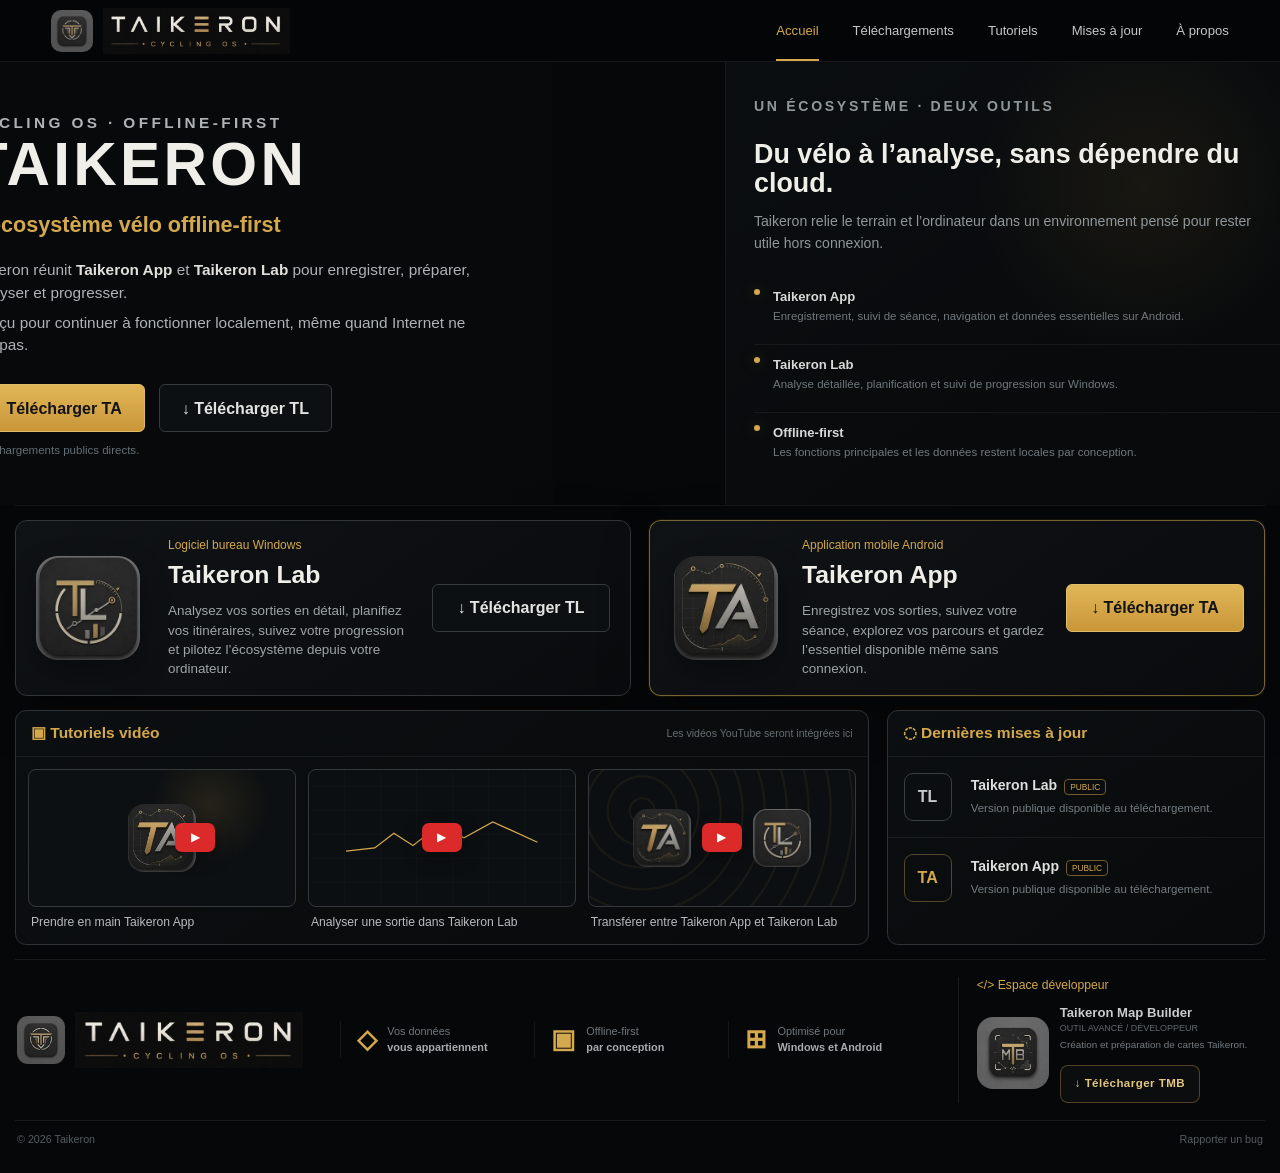
==== index.html @ 28f4ea69 "Publish TL 2.302.6.0 (stable)" ====
<!doctype html>
<html lang="fr">
<head>
  <meta charset="utf-8">
  <meta name="viewport" content="width=device-width, initial-scale=1">
  <meta name="description" content="Taikeron — écosystème vélo offline-first pour Windows et Android.">
  <meta name="theme-color" content="#060708">
  <title>Taikeron — Cycling OS</title>
  <link rel="stylesheet" href="styles.css?v=ta-center-20260807-1">
  <style>
    .brand{display:flex;align-items:center;gap:10px;min-width:0;letter-spacing:0!important}
    .brand-logo{display:block;width:42px;height:42px;max-height:42px;object-fit:cover;object-position:center;border-radius:10px;flex:0 0 auto}
    .brand-wordmark{display:block;width:190px;height:auto;max-height:42px;object-fit:contain;object-position:left center;flex:0 1 auto}
    .static-download{min-height:48px;border-radius:6px;padding:0 22px;border:1px solid #343a3e;display:inline-flex;align-items:center;justify-content:center;font-weight:750;cursor:pointer;background:#0d1012;color:#e3e4e2;min-width:178px}
    .static-download.gold{background:linear-gradient(#e0b657,#c99638);border-color:#e2bd69;color:#121314}
    .static-download:hover{filter:brightness(1.08);transform:translateY(-1px)}
    .developer-static-download{display:inline-flex;align-items:center;justify-content:center;min-height:38px;margin-top:12px;padding:0 14px;border:1px solid rgba(212,168,76,.35);border-radius:8px;color:#e5c77d;background:#0b0d0f;text-decoration:none;font-size:.72rem;font-weight:800;letter-spacing:.04em}

    .hero{grid-template-columns:minmax(560px,.92fr) minmax(0,1.08fr)!important;column-gap:clamp(44px,5vw,82px)!important}
    .hero-copy{padding-left:8px!important;padding-right:0!important}
    .hero h1{white-space:nowrap!important}
    .hero-visual{padding:34px 10px 34px 48px!important;justify-content:flex-start!important;background:radial-gradient(circle at 72% 28%,rgba(212,168,76,.08),transparent 32%),linear-gradient(145deg,#0b0e10,#07090a)!important;border-left:1px solid rgba(255,255,255,.055)!important}
    .hero-visual:before{display:none!important}
    .ecosystem-summary{position:relative;z-index:2;width:min(100%,570px);transform:translateX(18px)}
    .ecosystem-eyebrow{margin:0 0 12px;color:#d4a84c;font-size:.68rem;font-weight:800;letter-spacing:.19em}
    .ecosystem-summary h3{margin:0 0 12px;color:#f0eee8;font-size:clamp(1.3rem,2.1vw,2rem);line-height:1.1;font-weight:700}
    .ecosystem-summary>p{margin:0 0 22px;max-width:510px;color:#8f979b;font-size:.88rem;line-height:1.55}
    .ecosystem-points{display:grid;gap:10px}
    .ecosystem-point{display:grid;grid-template-columns:8px 1fr;gap:11px;align-items:start;padding:10px 0;border-top:1px solid rgba(255,255,255,.055)}
    .ecosystem-point:first-child{border-top:0}
    .ecosystem-dot{width:6px;height:6px;margin-top:7px;border-radius:50%;background:#d4a84c;box-shadow:0 0 14px rgba(212,168,76,.35)}
    .ecosystem-point strong{display:block;color:#d8d9d6;font-size:.82rem}
    .ecosystem-point span{display:block;margin-top:2px;color:#70787d;font-size:.72rem;line-height:1.42}

    #app>.app-icon{justify-self:center!important;align-self:center!important;object-position:center center!important}
    .developer-body>img{width:72px!important;height:72px!important;object-fit:contain!important;border-radius:16px!important;background:#0a0c0e!important;display:block!important}
    .footer-brand{display:flex!important;align-items:center!important;gap:10px!important;min-width:0}
    .footer-global-logo{display:block;width:48px;height:48px;object-fit:cover;border-radius:11px;flex:0 0 auto}
    .footer-wordmark{display:block;width:185px;height:auto;max-height:48px;object-fit:contain;object-position:left center;flex:0 1 auto}

    @media(max-width:1100px){
      .hero{grid-template-columns:1fr!important;column-gap:0!important}
      .hero-copy{padding:34px 18px 20px!important}
      .hero-visual{padding:26px 18px!important;border-left:0!important;border-top:1px solid rgba(255,255,255,.055)!important}
      .ecosystem-summary{transform:none;width:100%}
    }
    @media(max-width:760px){
      .brand{padding-top:0!important;flex:0 0 auto;gap:7px}
      .brand-logo{width:34px;height:34px;max-height:34px;border-radius:8px}
      .brand-wordmark{width:142px;max-height:34px}
      .footer-global-logo{width:40px;height:40px}
      .footer-wordmark{width:145px;max-height:40px}
      .static-download{grid-column:2;justify-self:start;min-width:0;min-height:42px;padding:0 16px;font-size:.77rem}
      .hero-copy{padding:24px 14px 20px!important}
      .hero h1{white-space:normal!important}
      .hero-visual{padding:22px 15px 24px!important}
      .ecosystem-summary h3{font-size:1.28rem}
      .ecosystem-summary>p{font-size:.79rem;margin-bottom:14px}
      .ecosystem-point{padding:8px 0}
      .ecosystem-point strong{font-size:.78rem}
      .ecosystem-point span{font-size:.68rem}
    }
  </style>
</head>
<body>
<header class="topbar">
  <a class="brand" href="#top" aria-label="Taikeron accueil">
    <img class="brand-logo" data-b64-file="logo-global-taikeron.b64.txt" alt="Logo Taikeron">
    <img class="brand-wordmark" src="taikeron-wordmark.jpg?v=wordmark-direct-20260807-1" alt="Taikeron Cycling OS">
  </a>
  <nav class="nav">
    <a class="active" href="#top">Accueil</a>
    <a href="#products">Téléchargements</a>
    <a href="#tutorials">Tutoriels</a>
    <a href="#updates">Mises à jour</a>
    <a href="#about">À propos</a>
  </nav>
</header>

<main id="top">
  <section class="hero">
    <div class="hero-copy">
      <p class="kicker">CYCLING OS · OFFLINE-FIRST</p>
      <h1>TAIKERON</h1>
      <h2>L’écosystème vélo offline-first</h2>
      <p>Taikeron réunit <strong>Taikeron App</strong> et <strong>Taikeron Lab</strong> pour enregistrer, préparer, analyser et progresser.</p>
      <p>Conçu pour continuer à fonctionner localement, même quand Internet ne suit pas.</p>
      <div class="hero-actions">
        <a class="btn btn-gold" href="https://github.com/Taikeron-CyclingOS/Taikeron-App-Downloads/releases/latest/download/Taikeron-App-2.101.8.apk">↓ Télécharger TA</a>
        <a class="btn btn-dark" href="https://github.com/Taikeron-CyclingOS/Taikeron-CyclingOS.github.io/releases/download/tl-2.302.6.0/Taikeron-Lab-2.302.6.0-Setup-x64.exe">↓ Télécharger TL</a>
      </div>
      <p class="device-hint">Téléchargements publics directs.</p>
    </div>

    <div class="hero-visual" aria-label="Présentation de l’écosystème Taikeron">
      <div class="ecosystem-summary">
        <p class="ecosystem-eyebrow">UN ÉCOSYSTÈME · DEUX OUTILS</p>
        <h3>Du vélo à l’analyse, sans dépendre du cloud.</h3>
        <p>Taikeron relie le terrain et l’ordinateur dans un environnement pensé pour rester utile hors connexion.</p>
        <div class="ecosystem-points">
          <div class="ecosystem-point"><span class="ecosystem-dot"></span><div><strong>Taikeron App</strong><span>Enregistrement, suivi de séance, navigation et données essentielles sur Android.</span></div></div>
          <div class="ecosystem-point"><span class="ecosystem-dot"></span><div><strong>Taikeron Lab</strong><span>Analyse détaillée, planification et suivi de progression sur Windows.</span></div></div>
          <div class="ecosystem-point"><span class="ecosystem-dot"></span><div><strong>Offline-first</strong><span>Les fonctions principales et les données restent locales par conception.</span></div></div>
        </div>
      </div>
    </div>
  </section>

  <section id="products" class="products-grid">
    <article id="lab" class="product-card" data-product="desktop">
      <img class="app-icon" data-b64-file="logo-tl.b64.txt" alt="Logo Taikeron Lab">
      <div class="product-copy">
        <span class="platform">Logiciel bureau Windows</span>
        <h3>Taikeron Lab</h3>
        <p>Analysez vos sorties en détail, planifiez vos itinéraires, suivez votre progression et pilotez l’écosystème depuis votre ordinateur.</p>
      </div>
      <a class="static-download" href="https://github.com/Taikeron-CyclingOS/Taikeron-CyclingOS.github.io/releases/download/tl-2.302.6.0/Taikeron-Lab-2.302.6.0-Setup-x64.exe">↓ Télécharger TL</a>
    </article>

    <article id="app" class="product-card priority" data-product="mobile">
      <img class="app-icon" data-b64-file="logo-ta.b64.txt" alt="Logo Taikeron App">
      <div class="product-copy">
        <span class="platform">Application mobile Android</span>
        <h3>Taikeron App</h3>
        <p>Enregistrez vos sorties, suivez votre séance, explorez vos parcours et gardez l’essentiel disponible même sans connexion.</p>
      </div>
      <a class="static-download gold" href="https://github.com/Taikeron-CyclingOS/Taikeron-App-Downloads/releases/latest/download/Taikeron-App-2.101.8.apk">↓ Télécharger TA</a>
    </article>
  </section>

  <section class="lower-grid">
    <div id="tutorials" class="panel tutorials">
      <div class="panel-head"><h2>▣ Tutoriels vidéo</h2><span>Les vidéos YouTube seront intégrées ici</span></div>
      <div class="tutorial-grid">
        <article class="tutorial"><div class="cover cover-ta"><img data-b64-file="logo-ta.b64.txt" alt=""><span class="play">▶</span></div><h3>Prendre en main Taikeron App</h3></article>
        <article class="tutorial"><div class="cover cover-chart"><svg viewBox="0 0 300 100" aria-hidden="true"><polyline points="0,70 45,65 75,42 105,61 145,30 185,49 230,24 300,56"/></svg><span class="play">▶</span></div><h3>Analyser une sortie dans Taikeron Lab</h3></article>
        <article class="tutorial"><div class="cover cover-transfer"><img data-b64-file="logo-ta.b64.txt" alt=""><span class="transfer-arrow">→</span><img data-b64-file="logo-tl.b64.txt" alt=""><span class="play">▶</span></div><h3>Transférer entre Taikeron App et Taikeron Lab</h3></article>
      </div>
    </div>

    <aside id="updates" class="panel updates">
      <div class="panel-head"><h2>◌ Dernières mises à jour</h2></div>
      <div class="release"><div class="release-code">TL</div><div><strong>Taikeron Lab</strong><span>PUBLIC</span><p>Version publique disponible au téléchargement.</p></div></div>
      <div class="release"><div class="release-code gold">TA</div><div><strong>Taikeron App</strong><span>PUBLIC</span><p>Version publique disponible au téléchargement.</p></div></div>
    </aside>
  </section>

  <section id="about" class="trust-strip">
    <div class="footer-brand">
      <img class="footer-global-logo" data-b64-file="logo-global-taikeron.b64.txt" alt="Logo Taikeron">
      <img class="footer-wordmark" src="taikeron-wordmark.jpg?v=wordmark-direct-20260807-1" alt="Taikeron Cycling OS">
    </div>
    <div class="trust-item"><b>◇</b><span>Vos données<br><strong>vous appartiennent</strong></span></div>
    <div class="trust-item"><b>▣</b><span>Offline-first<br><strong>par conception</strong></span></div>
    <div class="trust-item"><b>⊞</b><span>Optimisé pour<br><strong>Windows et Android</strong></span></div>

    <details class="developer" open>
      <summary>&lt;/&gt; Espace développeur</summary>
      <div class="developer-body">
        <img src="logo-tmb.svg?v=exact-tmb-1" alt="Logo Taikeron Map Builder">
        <div>
          <strong>Taikeron Map Builder</strong>
          <span>OUTIL AVANCÉ / DÉVELOPPEUR</span>
          <p>Création et préparation de cartes Taikeron.</p>
          <a id="tmbDownload" class="developer-static-download" href="https://github.com/Taikeron-CyclingOS/Taikeron-Map-Builder-Downloads/releases/latest/download/Taikeron_Map_Builder_0.5.8_Setup.exe">↓ Télécharger TMB</a>
        </div>
      </div>
    </details>
  </section>
</main>

<footer class="legal"><span>© <span id="year">2026</span> Taikeron</span><a href="mailto:taikeron.cyclingos@gmail.com">Rapporter un bug</a></footer>
<script src="script.js?v=release-channel-20260817-2"></script>
</body>
</html>
---- styles.css ----
:root{
  --bg:#07090a;--panel:#0c0f11;--panel2:#101316;--line:#2b3034;
  --gold:#d4a84c;--gold2:#b98734;--cream:#f0eee8;--text:#c7cacb;--muted:#7b8388;
}
*{box-sizing:border-box}
html{scroll-behavior:smooth}
body{margin:0;background:#060708;color:var(--text);font-family:Inter,Segoe UI,Roboto,Arial,sans-serif;line-height:1.45}
a{color:inherit;text-decoration:none}
button{font:inherit}
.topbar{height:62px;position:sticky;top:0;z-index:50;display:flex;align-items:center;justify-content:space-between;padding:0 clamp(18px,4vw,58px);background:rgba(5,6,7,.96);border-bottom:1px solid rgba(255,255,255,.07);backdrop-filter:blur(18px)}
.brand{display:flex;align-items:center;gap:12px;color:var(--cream);font-weight:800;letter-spacing:.26em}
.brand-mark{display:grid;place-items:center;width:27px;height:27px;color:var(--gold);font:900 21px/1 Georgia,serif;transform:skewX(-10deg)}
.brand-mark.small{width:25px;height:25px}
.nav{height:100%;display:flex;align-items:center;gap:34px;font-size:.82rem;color:#c6c8c7}
.nav a{height:100%;display:flex;align-items:center;position:relative}
.nav a:after{content:"";position:absolute;left:0;right:0;bottom:0;height:2px;background:var(--gold);transform:scaleX(0)}
.nav a.active,.nav a:hover{color:var(--gold)}
.nav a.active:after,.nav a:hover:after{transform:scaleX(1)}
main{width:min(1460px,calc(100% - 30px));margin:auto}
.hero{display:grid;grid-template-columns:minmax(360px,.78fr) minmax(620px,1.55fr);align-items:stretch;min-height:365px;border-bottom:1px solid rgba(255,255,255,.06)}
.hero-copy{padding:36px 30px 32px 26px;display:flex;flex-direction:column;justify-content:center;background:linear-gradient(90deg,#07090a 75%,rgba(7,9,10,.72))}
.kicker{margin:0 0 8px;color:#a4aaad;font-size:.72rem;font-weight:800;letter-spacing:.22em}
.hero h1{margin:0;color:var(--cream);font-size:clamp(3.2rem,5.3vw,5.8rem);line-height:.9;letter-spacing:.07em;font-weight:760}
.hero h2{margin:17px 0 15px;color:var(--gold);font-size:1.35rem}
.hero p{margin:4px 0;max-width:520px;font-size:.96rem;color:#aeb3b5}
.hero strong{color:#e1e0dc}
.hero-actions{display:flex;gap:14px;margin-top:24px;flex-wrap:wrap}
.btn,.download-button{min-height:48px;border-radius:6px;padding:0 22px;border:1px solid #343a3e;display:inline-flex;align-items:center;justify-content:center;font-weight:750;cursor:pointer;background:#0d1012;color:#e3e4e2}
.btn-gold,.download-button.gold{background:linear-gradient(#e0b657,#c99638);border-color:#e2bd69;color:#121314}
.btn:hover,.download-button:hover{filter:brightness(1.08);transform:translateY(-1px)}
.device-hint{margin-top:10px!important;color:#667076!important;font-size:.72rem!important}
.hero-visual{position:relative;overflow:hidden;background:#090b0d;display:flex;align-items:center;justify-content:center}
.hero-visual:before{content:"";position:absolute;inset:0;z-index:1;pointer-events:none;background:linear-gradient(90deg,#07090a 0%,rgba(7,9,10,.15) 13%,transparent 30%),linear-gradient(0deg,#07090a 0%,transparent 12%,transparent 92%,rgba(7,9,10,.55))}
.hero-visual img{width:100%;height:100%;object-fit:cover;object-position:center;display:block;min-height:365px}

.products-grid{display:grid;grid-template-columns:1fr 1fr;gap:18px;padding:14px 0}
.product-card{min-height:158px;display:grid;grid-template-columns:112px minmax(0,1fr) auto;align-items:center;gap:20px;padding:16px 20px;border:1px solid #30363a;border-radius:12px;background:linear-gradient(145deg,#101316,#090b0d);box-shadow:0 18px 50px rgba(0,0,0,.28)}
.product-card.priority{border-color:rgba(212,168,76,.55);box-shadow:0 0 0 1px rgba(212,168,76,.08),0 18px 50px rgba(0,0,0,.28)}
.app-icon{width:104px;height:104px;border-radius:22px;object-fit:cover;display:block;box-shadow:0 12px 28px rgba(0,0,0,.35)}
.product-copy .platform{display:block;color:var(--gold);font-size:.75rem;margin-bottom:3px}
.product-copy h3{margin:0;color:var(--cream);font-size:1.55rem}
.product-copy p{margin:8px 0 0;color:#9da4a8;font-size:.84rem;max-width:480px}
.download-button{min-width:178px}

.lower-grid{display:grid;grid-template-columns:minmax(0,1.85fr) minmax(330px,.82fr);gap:18px;padding-bottom:14px}
.panel{border:1px solid #2c3236;border-radius:11px;background:linear-gradient(145deg,#0c0f11,#080a0b);overflow:hidden}
.panel-head{height:46px;display:flex;align-items:center;justify-content:space-between;padding:0 15px;border-bottom:1px solid rgba(255,255,255,.06)}
.panel-head h2{margin:0;color:var(--gold);font-size:.97rem}
.panel-head span{color:#666e73;font-size:.66rem}
.tutorial-grid{display:grid;grid-template-columns:repeat(3,1fr);gap:12px;padding:12px}
.tutorial h3{margin:7px 3px 0;font-size:.76rem;font-weight:500;color:#b7bbbd;white-space:nowrap;overflow:hidden;text-overflow:ellipsis}
.cover{height:138px;border:1px solid #33393d;border-radius:8px;position:relative;display:flex;align-items:center;justify-content:center;overflow:hidden;background:#0e1113}
.cover>img{width:68px;height:68px;object-fit:cover;border-radius:16px}
.cover-ta{background:radial-gradient(circle at 68% 26%,rgba(212,168,76,.12),transparent 28%),#0d1012}
.cover-chart{background:repeating-linear-gradient(0deg,transparent 0 23px,rgba(255,255,255,.035) 24px),repeating-linear-gradient(90deg,transparent 0 35px,rgba(255,255,255,.035) 36px),#0c0f11}
.cover-chart svg{width:72%;height:58%}
.cover-chart polyline{fill:none;stroke:var(--gold);stroke-width:2}
.cover-transfer{gap:19px;background:repeating-radial-gradient(circle at 20% 30%,transparent 0 11px,rgba(212,168,76,.07) 12px 13px,transparent 14px 22px),#0c0f11}
.cover-transfer img{width:58px;height:58px;border-radius:14px}
.transfer-arrow{font-size:1.5rem;color:#777}
.play{position:absolute;width:40px;height:29px;border-radius:7px;background:#dc2929;color:white;display:grid;place-items:center;font-size:.75rem;box-shadow:0 6px 18px rgba(0,0,0,.35)}
.cover-ta .play{left:55%}
.release{display:grid;grid-template-columns:54px 1fr;gap:13px;padding:16px;border-bottom:1px solid rgba(255,255,255,.06)}
.release:last-child{border-bottom:0}
.release-code{width:48px;height:48px;border:1px solid #394045;border-radius:9px;display:grid;place-items:center;color:#c7cbcc;font-weight:900}
.release-code.gold{color:var(--gold);border-color:#54462f}
.release strong{color:#dedfdd;font-size:.88rem}
.release span{display:inline-block;margin-left:7px;padding:1px 5px;border:1px solid #705a2e;border-radius:4px;color:var(--gold);font-size:.52rem}
.release p{margin:4px 0 0;color:#747c81;font-size:.72rem}

.trust-strip{display:grid;grid-template-columns:1.3fr .75fr .75fr .9fr 1.3fr;align-items:center;gap:18px;padding:17px 2px;border-top:1px solid rgba(255,255,255,.07);border-bottom:1px solid rgba(255,255,255,.07)}
.footer-brand{display:flex;align-items:center;gap:10px}
.footer-brand strong{display:block;color:var(--cream);letter-spacing:.24em;font-size:.86rem}
.footer-brand small{display:block;color:#686f74;font-size:.65rem;margin-top:4px}
.trust-item{display:flex;align-items:center;gap:10px;border-left:1px solid rgba(255,255,255,.06);padding-left:16px;color:#70787d;font-size:.68rem}
.trust-item b{color:var(--gold);font-size:1.6rem}
.trust-item strong{color:#a7acaf;font-weight:600}
.developer{border-left:1px solid rgba(255,255,255,.07);padding-left:18px}
.developer summary{list-style:none;cursor:pointer;color:var(--gold);font-size:.76rem}
.developer summary::-webkit-details-marker{display:none}
.developer-body{display:flex;gap:11px;align-items:center;margin-top:9px}
.developer-body img{width:56px;height:56px;object-fit:cover;border-radius:13px}
.developer-body strong{display:block;color:#c9cccb;font-size:.82rem}
.developer-body span{display:block;color:#626a6f;font-size:.56rem}
.developer-body p{margin:3px 0 0;color:#737b80;font-size:.62rem}
.legal{width:min(1460px,calc(100% - 30px));margin:auto;padding:11px 2px 26px;display:flex;justify-content:space-between;color:#545d62;font-size:.67rem}
.legal a:hover{color:var(--gold)}
.toast{position:fixed;left:50%;bottom:24px;z-index:100;transform:translate(-50%,18px);opacity:0;pointer-events:none;padding:11px 15px;border:1px solid #5e4d31;background:#111416;color:#d7d1c4;border-radius:7px;box-shadow:0 12px 35px rgba(0,0,0,.45);transition:.2s ease;max-width:min(540px,calc(100% - 26px));text-align:center;font-size:.82rem}
.toast.show{opacity:1;transform:translate(-50%,0)}

@media(max-width:1100px){
  .hero{grid-template-columns:1fr}
  .hero-copy{padding:34px 18px 20px}
  .hero-visual img{min-height:0;height:auto;object-fit:contain}
  .hero-visual:before{background:linear-gradient(0deg,#07090a 0%,transparent 10%,transparent 90%,rgba(7,9,10,.5))}
  .products-grid{grid-template-columns:1fr}
  .lower-grid{grid-template-columns:1fr}
  .trust-strip{grid-template-columns:1.2fr 1fr 1fr}
  .developer{grid-column:1/-1;border-left:0;border-top:1px solid rgba(255,255,255,.06);padding:12px 0 0}
}
@media(max-width:760px){
  main{width:min(100% - 18px,720px)}
  .topbar{height:auto;min-height:56px;padding:9px 12px;align-items:flex-start;gap:10px}
  .brand{font-size:.78rem;letter-spacing:.19em;white-space:nowrap;padding-top:4px}
  .nav{gap:17px;font-size:.62rem;overflow-x:auto;padding-bottom:2px}
  .hero{min-height:0}
  .hero-copy{padding:28px 15px 18px}
  .hero h1{font-size:clamp(2.85rem,15vw,4.3rem)}
  .hero h2{font-size:1.12rem}
  .hero p{font-size:.86rem}
  .hero-actions{gap:9px}
  .btn{min-height:44px;padding:0 17px;font-size:.79rem}
  .hero-visual{border-top:1px solid rgba(255,255,255,.05)}
  .hero-visual img{width:100%;height:auto;object-fit:contain}
  .product-card{grid-template-columns:82px 1fr;padding:13px;gap:13px}
  .app-icon{width:76px;height:76px;border-radius:17px}
  .product-copy h3{font-size:1.2rem}
  .product-copy p{font-size:.76rem}
  .download-button{grid-column:2;justify-self:start;min-width:0;min-height:42px;padding:0 16px;font-size:.77rem}
  .tutorial-grid{grid-template-columns:1fr}
  .cover{height:150px}
  .panel-head span{display:none}
  .trust-strip{grid-template-columns:1fr}
  .trust-item{border-left:0;border-top:1px solid rgba(255,255,255,.05);padding:9px 0 0}
  .developer{grid-column:auto}
  .legal{width:calc(100% - 18px)}
}
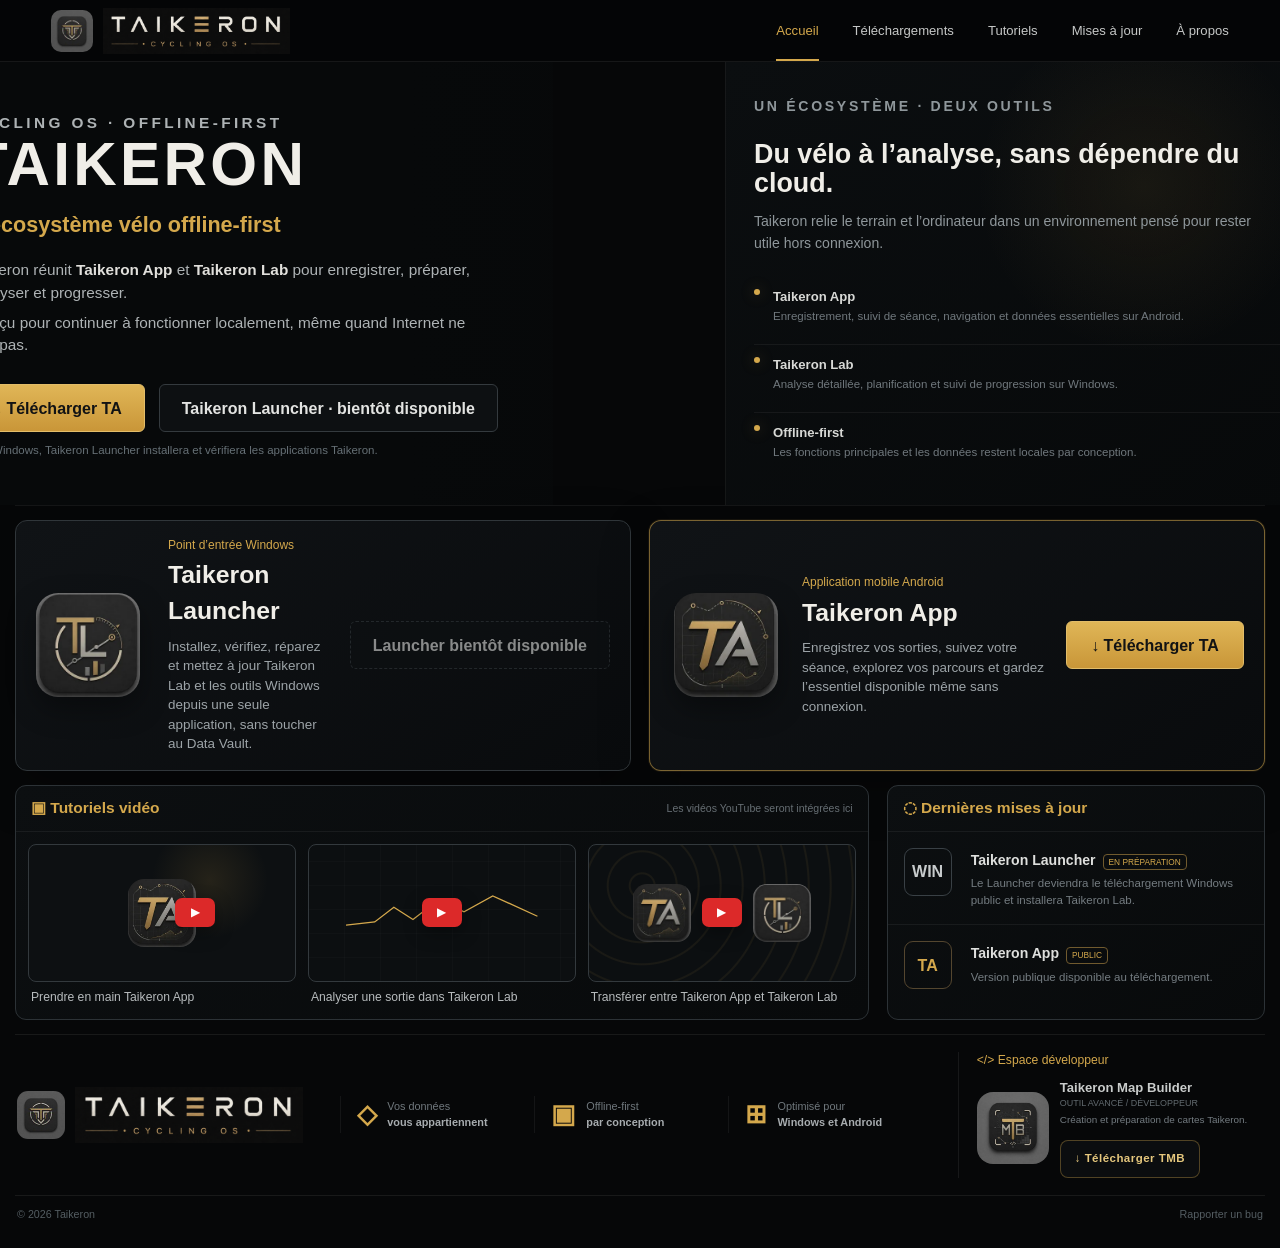
==== commit 7f9ca1f8: "Make Taikeron Launcher the Windows public entry point" ====
--- a/index.html
+++ b/index.html
@@ -14,6 +14,8 @@
     .static-download{min-height:48px;border-radius:6px;padding:0 22px;border:1px solid #343a3e;display:inline-flex;align-items:center;justify-content:center;font-weight:750;cursor:pointer;background:#0d1012;color:#e3e4e2;min-width:178px}
     .static-download.gold{background:linear-gradient(#e0b657,#c99638);border-color:#e2bd69;color:#121314}
     .static-download:hover{filter:brightness(1.08);transform:translateY(-1px)}
+    .static-download.disabled{opacity:.58;cursor:default;pointer-events:none;border-style:dashed}
+    .static-download.disabled:hover{filter:none;transform:none}
     .developer-static-download{display:inline-flex;align-items:center;justify-content:center;min-height:38px;margin-top:12px;padding:0 14px;border:1px solid rgba(212,168,76,.35);border-radius:8px;color:#e5c77d;background:#0b0d0f;text-decoration:none;font-size:.72rem;font-weight:800;letter-spacing:.04em}
 
     .hero{grid-template-columns:minmax(560px,.92fr) minmax(0,1.08fr)!important;column-gap:clamp(44px,5vw,82px)!important}
@@ -87,9 +89,9 @@
       <p>Conçu pour continuer à fonctionner localement, même quand Internet ne suit pas.</p>
       <div class="hero-actions">
         <a class="btn btn-gold" href="https://github.com/Taikeron-CyclingOS/Taikeron-App-Downloads/releases/latest/download/Taikeron-App-2.101.8.apk">↓ Télécharger TA</a>
-        <a class="btn btn-dark" href="https://github.com/Taikeron-CyclingOS/Taikeron-CyclingOS.github.io/releases/download/tl-2.302.6.0/Taikeron-Lab-2.302.6.0-Setup-x64.exe">↓ Télécharger TL</a>
+        <span class="btn btn-dark" aria-disabled="true">Taikeron Launcher · bientôt disponible</span>
       </div>
-      <p class="device-hint">Téléchargements publics directs.</p>
+      <p class="device-hint">Sur Windows, Taikeron Launcher installera et vérifiera les applications Taikeron.</p>
     </div>
 
     <div class="hero-visual" aria-label="Présentation de l’écosystème Taikeron">
@@ -107,14 +109,14 @@
   </section>
 
   <section id="products" class="products-grid">
-    <article id="lab" class="product-card" data-product="desktop">
-      <img class="app-icon" data-b64-file="logo-tl.b64.txt" alt="Logo Taikeron Lab">
+    <article id="launcher" class="product-card" data-product="desktop">
+      <img class="app-icon" data-b64-file="logo-tl.b64.txt" alt="Logo Taikeron Launcher">
       <div class="product-copy">
-        <span class="platform">Logiciel bureau Windows</span>
-        <h3>Taikeron Lab</h3>
-        <p>Analysez vos sorties en détail, planifiez vos itinéraires, suivez votre progression et pilotez l’écosystème depuis votre ordinateur.</p>
+        <span class="platform">Point d’entrée Windows</span>
+        <h3>Taikeron Launcher</h3>
+        <p>Installez, vérifiez, réparez et mettez à jour Taikeron Lab et les outils Windows depuis une seule application, sans toucher au Data Vault.</p>
       </div>
-      <a class="static-download" href="https://github.com/Taikeron-CyclingOS/Taikeron-CyclingOS.github.io/releases/download/tl-2.302.6.0/Taikeron-Lab-2.302.6.0-Setup-x64.exe">↓ Télécharger TL</a>
+      <span class="static-download disabled" aria-disabled="true">Launcher bientôt disponible</span>
     </article>
 
     <article id="app" class="product-card priority" data-product="mobile">
@@ -140,7 +142,7 @@
 
     <aside id="updates" class="panel updates">
       <div class="panel-head"><h2>◌ Dernières mises à jour</h2></div>
-      <div class="release"><div class="release-code">TL</div><div><strong>Taikeron Lab</strong><span>PUBLIC</span><p>Version publique disponible au téléchargement.</p></div></div>
+      <div class="release"><div class="release-code">WIN</div><div><strong>Taikeron Launcher</strong><span>EN PRÉPARATION</span><p>Le Launcher deviendra le téléchargement Windows public et installera Taikeron Lab.</p></div></div>
       <div class="release"><div class="release-code gold">TA</div><div><strong>Taikeron App</strong><span>PUBLIC</span><p>Version publique disponible au téléchargement.</p></div></div>
     </aside>
   </section>
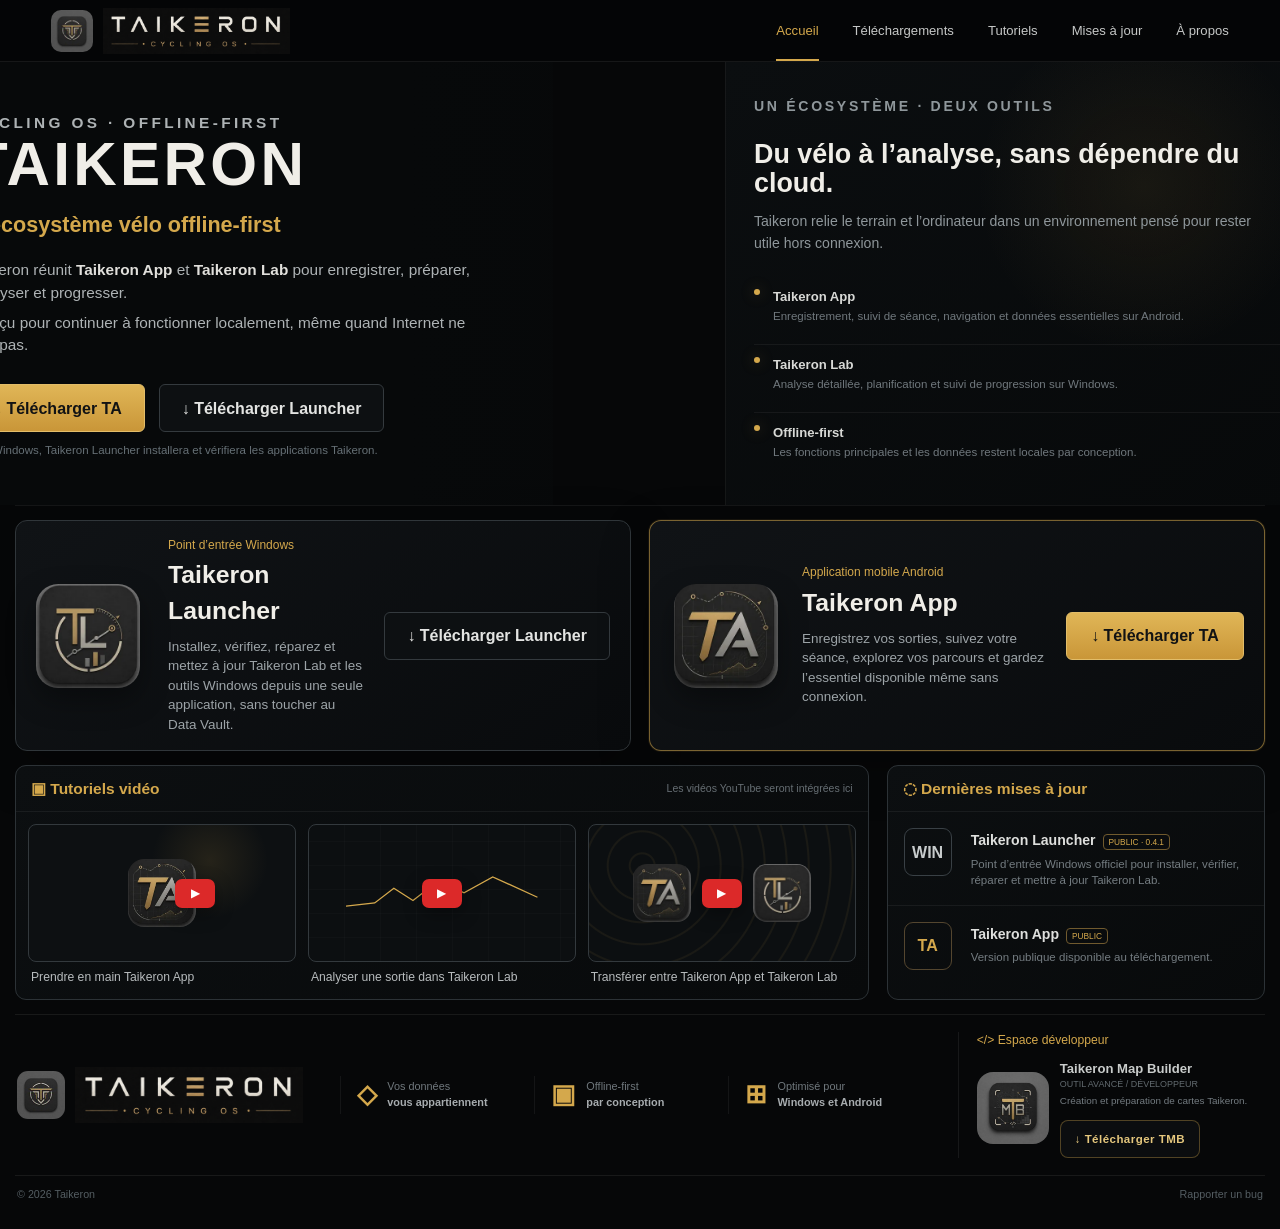
==== commit cf976e9c: "Publish Taikeron Launcher 0.4.1 on website" ====
--- a/index.html
+++ b/index.html
@@ -89,7 +89,7 @@
       <p>Conçu pour continuer à fonctionner localement, même quand Internet ne suit pas.</p>
       <div class="hero-actions">
         <a class="btn btn-gold" href="https://github.com/Taikeron-CyclingOS/Taikeron-App-Downloads/releases/latest/download/Taikeron-App-2.101.8.apk">↓ Télécharger TA</a>
-        <span class="btn btn-dark" aria-disabled="true">Taikeron Launcher · bientôt disponible</span>
+        <a class="btn btn-dark" href="https://github.com/servicesathe-eng/Taikeron-Launcher/releases/latest/download/Taikeron-Launcher-win-x64.zip">↓ Télécharger Launcher</a>
       </div>
       <p class="device-hint">Sur Windows, Taikeron Launcher installera et vérifiera les applications Taikeron.</p>
     </div>
@@ -116,7 +116,7 @@
         <h3>Taikeron Launcher</h3>
         <p>Installez, vérifiez, réparez et mettez à jour Taikeron Lab et les outils Windows depuis une seule application, sans toucher au Data Vault.</p>
       </div>
-      <span class="static-download disabled" aria-disabled="true">Launcher bientôt disponible</span>
+      <a class="static-download" href="https://github.com/servicesathe-eng/Taikeron-Launcher/releases/latest/download/Taikeron-Launcher-win-x64.zip">↓ Télécharger Launcher</a>
     </article>
 
     <article id="app" class="product-card priority" data-product="mobile">
@@ -142,7 +142,7 @@
 
     <aside id="updates" class="panel updates">
       <div class="panel-head"><h2>◌ Dernières mises à jour</h2></div>
-      <div class="release"><div class="release-code">WIN</div><div><strong>Taikeron Launcher</strong><span>EN PRÉPARATION</span><p>Le Launcher deviendra le téléchargement Windows public et installera Taikeron Lab.</p></div></div>
+      <div class="release"><div class="release-code">WIN</div><div><strong>Taikeron Launcher</strong><span>PUBLIC · 0.4.1</span><p>Point d’entrée Windows officiel pour installer, vérifier, réparer et mettre à jour Taikeron Lab.</p></div></div>
       <div class="release"><div class="release-code gold">TA</div><div><strong>Taikeron App</strong><span>PUBLIC</span><p>Version publique disponible au téléchargement.</p></div></div>
     </aside>
   </section>
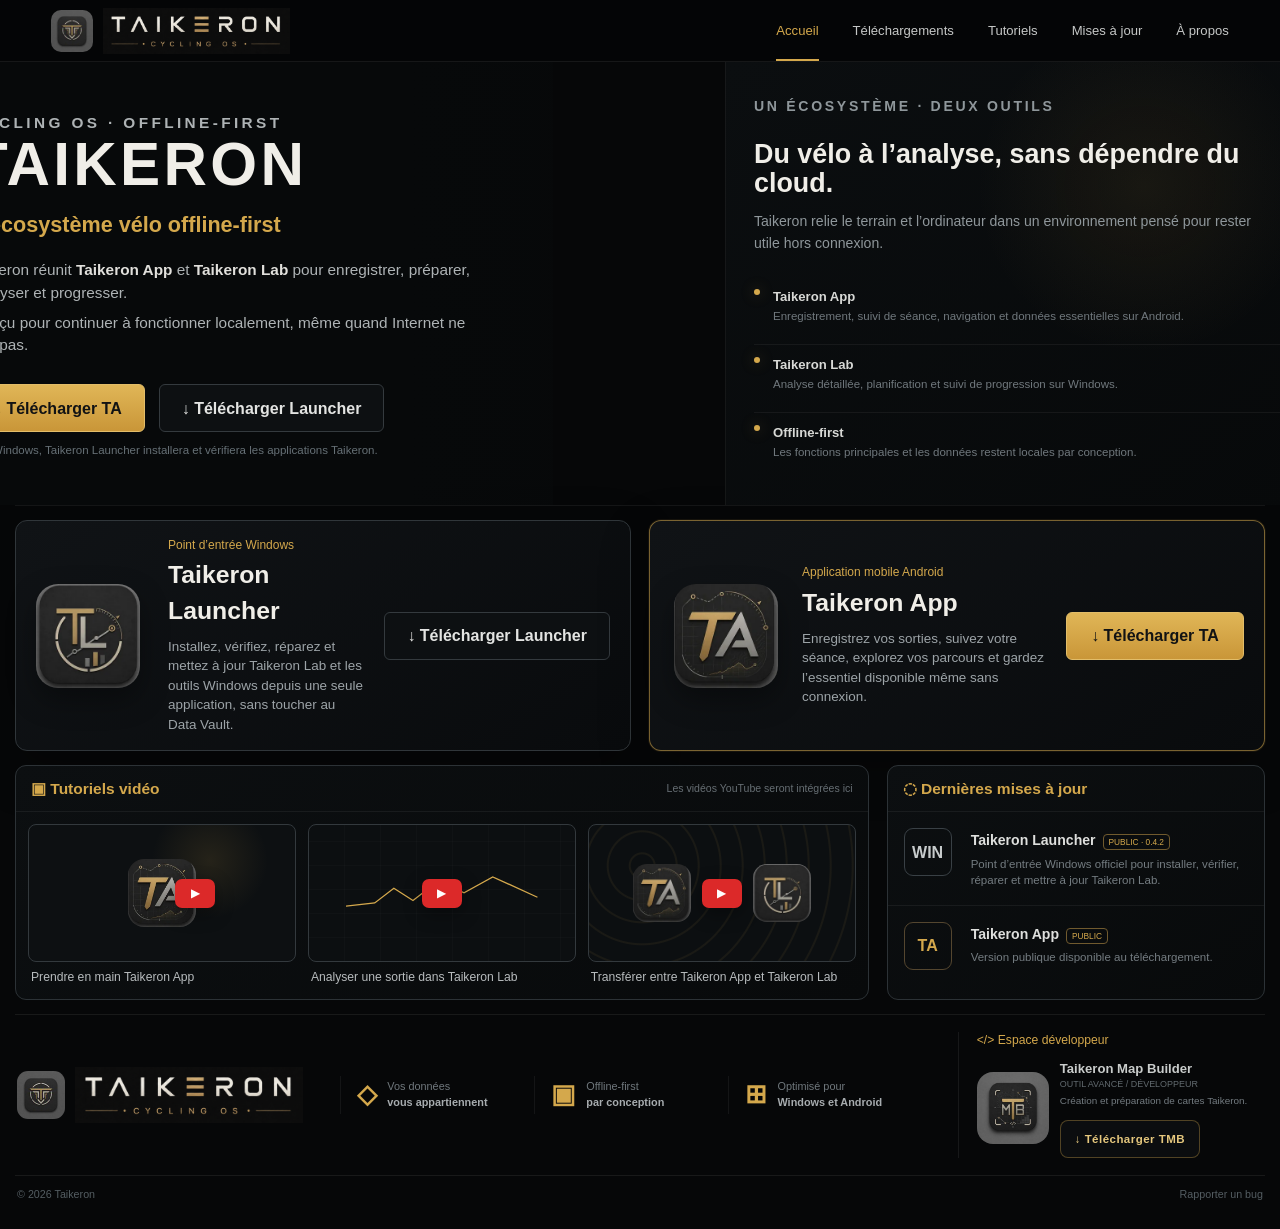
==== commit f827f136: "Show Launcher 0.4.2 as current public Windows release" ====
--- a/index.html
+++ b/index.html
@@ -89,7 +89,7 @@
       <p>Conçu pour continuer à fonctionner localement, même quand Internet ne suit pas.</p>
       <div class="hero-actions">
         <a class="btn btn-gold" href="https://github.com/Taikeron-CyclingOS/Taikeron-App-Downloads/releases/latest/download/Taikeron-App-2.101.8.apk">↓ Télécharger TA</a>
-        <a class="btn btn-dark" href="https://github.com/servicesathe-eng/Taikeron-Launcher/releases/latest/download/Taikeron-Launcher-win-x64.zip">↓ Télécharger Launcher</a>
+        <a class="btn btn-dark" href="https://github.com/servicesathe-eng/Taikeron-Launcher/releases/latest/download/Taikeron-Launcher-Setup-x64.exe">↓ Télécharger Launcher</a>
       </div>
       <p class="device-hint">Sur Windows, Taikeron Launcher installera et vérifiera les applications Taikeron.</p>
     </div>
@@ -116,7 +116,7 @@
         <h3>Taikeron Launcher</h3>
         <p>Installez, vérifiez, réparez et mettez à jour Taikeron Lab et les outils Windows depuis une seule application, sans toucher au Data Vault.</p>
       </div>
-      <a class="static-download" href="https://github.com/servicesathe-eng/Taikeron-Launcher/releases/latest/download/Taikeron-Launcher-win-x64.zip">↓ Télécharger Launcher</a>
+      <a class="static-download" href="https://github.com/servicesathe-eng/Taikeron-Launcher/releases/latest/download/Taikeron-Launcher-Setup-x64.exe">↓ Télécharger Launcher</a>
     </article>
 
     <article id="app" class="product-card priority" data-product="mobile">
@@ -142,7 +142,7 @@
 
     <aside id="updates" class="panel updates">
       <div class="panel-head"><h2>◌ Dernières mises à jour</h2></div>
-      <div class="release"><div class="release-code">WIN</div><div><strong>Taikeron Launcher</strong><span>PUBLIC · 0.4.1</span><p>Point d’entrée Windows officiel pour installer, vérifier, réparer et mettre à jour Taikeron Lab.</p></div></div>
+      <div class="release"><div class="release-code">WIN</div><div><strong>Taikeron Launcher</strong><span>PUBLIC · 0.4.2</span><p>Point d’entrée Windows officiel pour installer, vérifier, réparer et mettre à jour Taikeron Lab.</p></div></div>
       <div class="release"><div class="release-code gold">TA</div><div><strong>Taikeron App</strong><span>PUBLIC</span><p>Version publique disponible au téléchargement.</p></div></div>
     </aside>
   </section>
@@ -172,7 +172,7 @@
 </main>
 
 <footer class="legal"><span>© <span id="year">2026</span> Taikeron</span><a href="mailto:taikeron.cyclingos@gmail.com">Rapporter un bug</a></footer>
-<script src="script.js?v=release-channel-20260817-2"></script>
+<script src="script.js?v=launcher-route-20260918-1"></script>
 </body>
 </html>
 
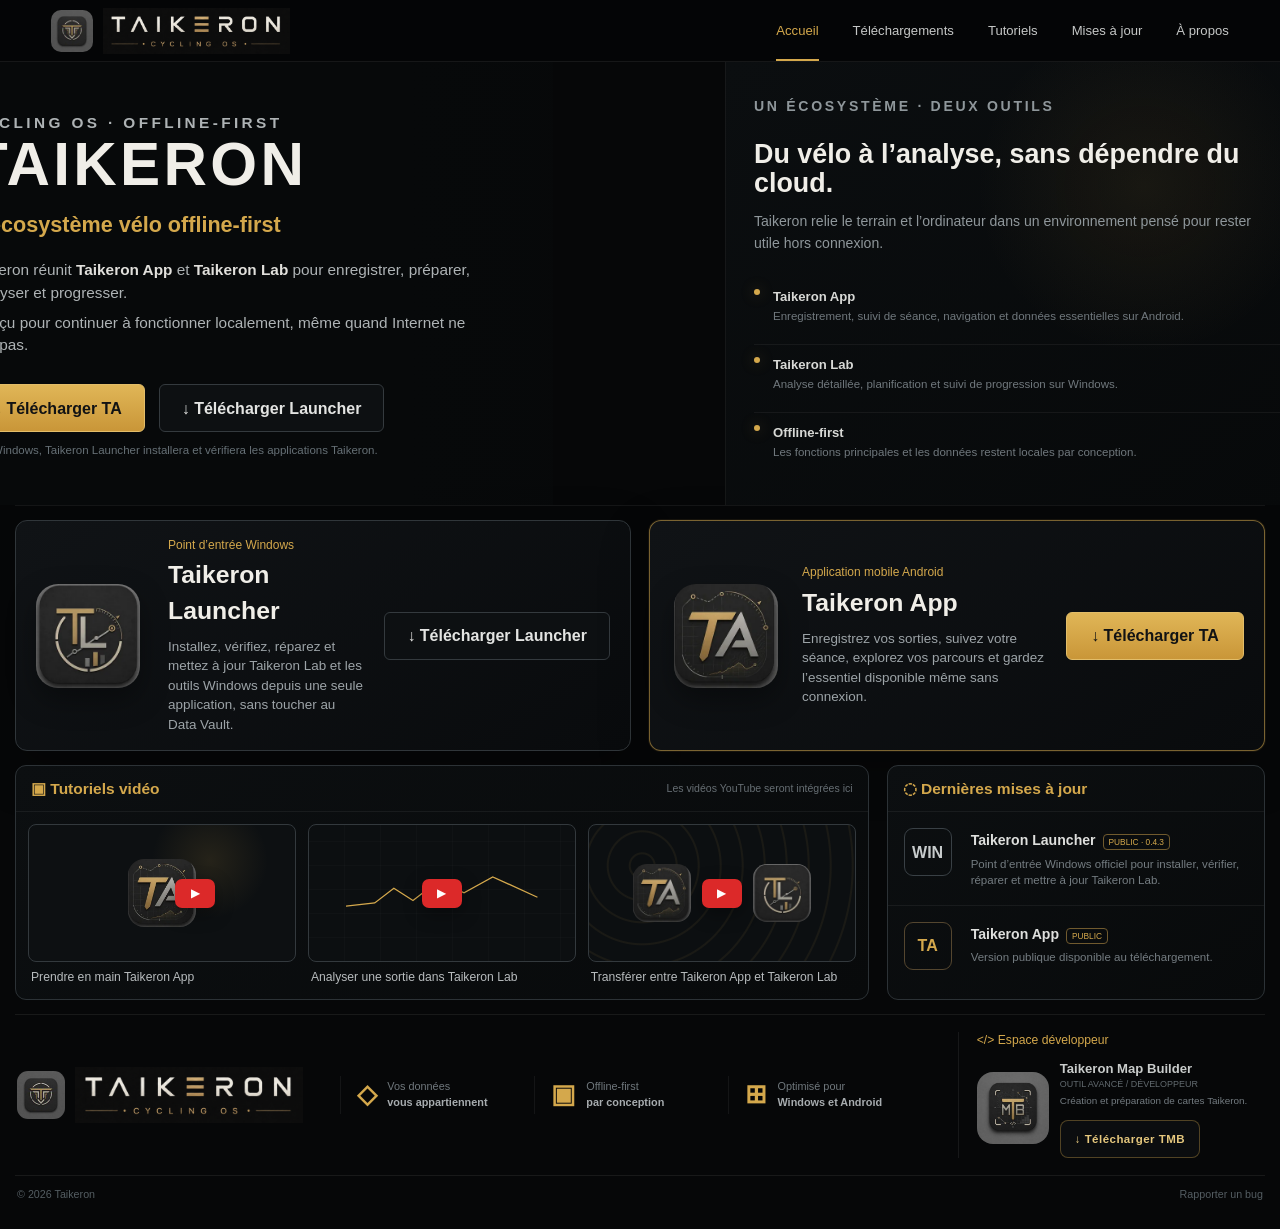
==== commit 08fee441: "Show Launcher 0.4.3 as current public Windows release" ====
--- a/index.html
+++ b/index.html
@@ -142,7 +142,7 @@
 
     <aside id="updates" class="panel updates">
       <div class="panel-head"><h2>◌ Dernières mises à jour</h2></div>
-      <div class="release"><div class="release-code">WIN</div><div><strong>Taikeron Launcher</strong><span>PUBLIC · 0.4.2</span><p>Point d’entrée Windows officiel pour installer, vérifier, réparer et mettre à jour Taikeron Lab.</p></div></div>
+      <div class="release"><div class="release-code">WIN</div><div><strong>Taikeron Launcher</strong><span>PUBLIC · 0.4.3</span><p>Point d’entrée Windows officiel pour installer, vérifier, réparer et mettre à jour Taikeron Lab.</p></div></div>
       <div class="release"><div class="release-code gold">TA</div><div><strong>Taikeron App</strong><span>PUBLIC</span><p>Version publique disponible au téléchargement.</p></div></div>
     </aside>
   </section>
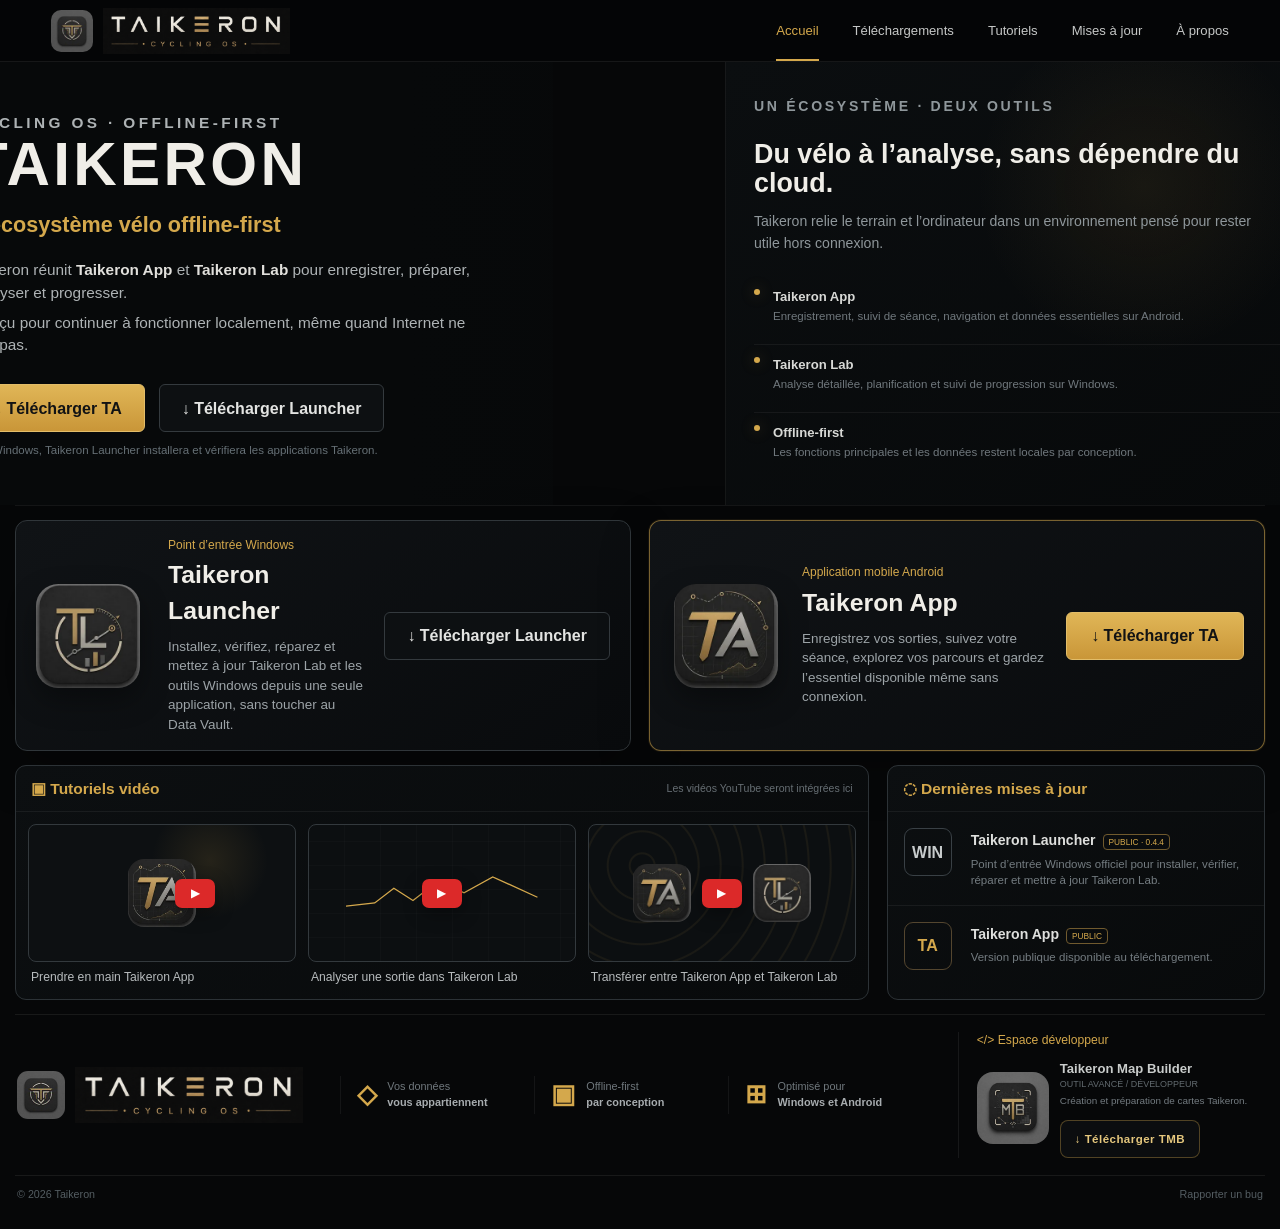
==== commit 59c3c5ad: "Show Launcher 0.4.4 as current public Windows release" ====
--- a/index.html
+++ b/index.html
@@ -142,7 +142,7 @@
 
     <aside id="updates" class="panel updates">
       <div class="panel-head"><h2>◌ Dernières mises à jour</h2></div>
-      <div class="release"><div class="release-code">WIN</div><div><strong>Taikeron Launcher</strong><span>PUBLIC · 0.4.3</span><p>Point d’entrée Windows officiel pour installer, vérifier, réparer et mettre à jour Taikeron Lab.</p></div></div>
+      <div class="release"><div class="release-code">WIN</div><div><strong>Taikeron Launcher</strong><span>PUBLIC · 0.4.4</span><p>Point d’entrée Windows officiel pour installer, vérifier, réparer et mettre à jour Taikeron Lab.</p></div></div>
       <div class="release"><div class="release-code gold">TA</div><div><strong>Taikeron App</strong><span>PUBLIC</span><p>Version publique disponible au téléchargement.</p></div></div>
     </aside>
   </section>
